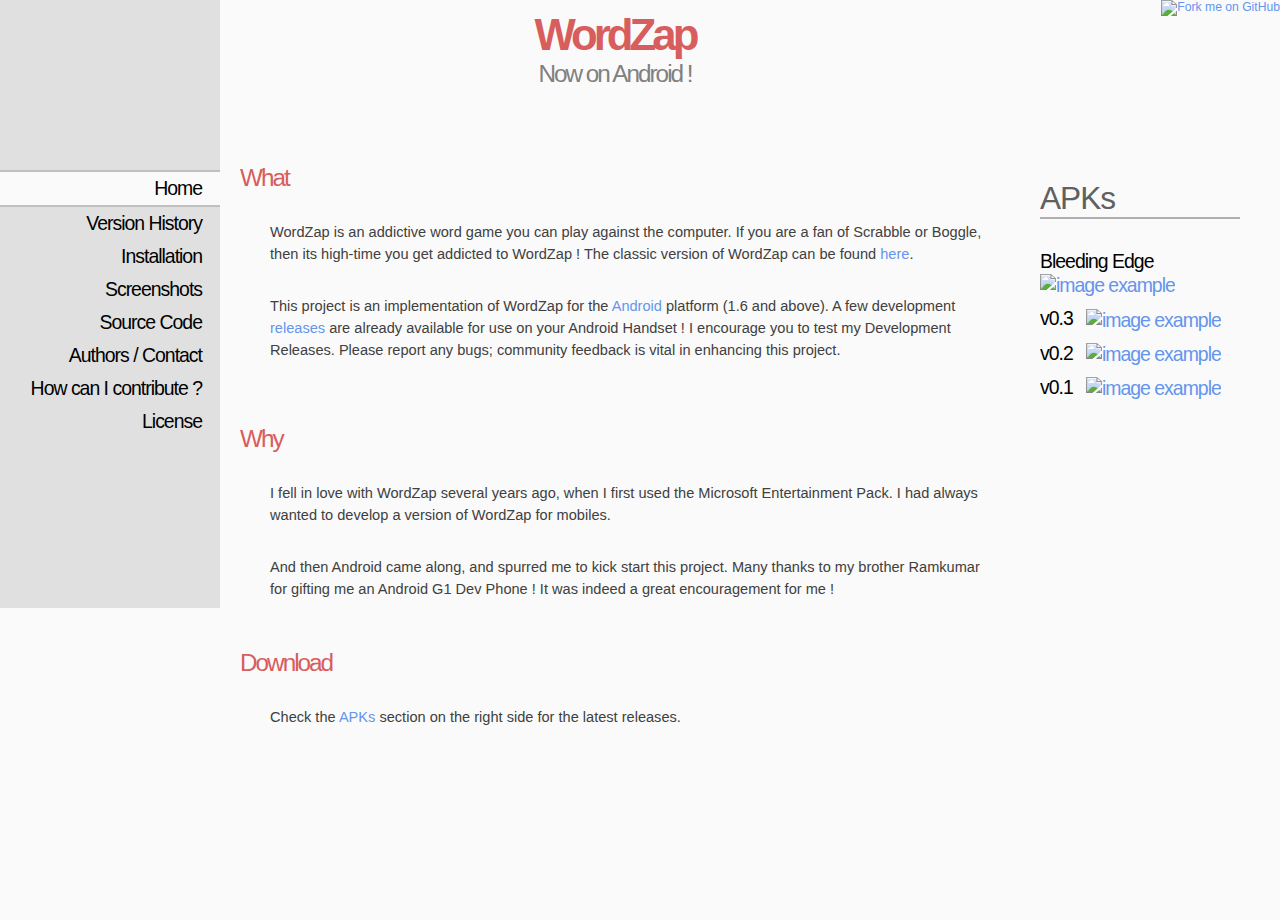
==== index.html @ 64971f8a "Minor changes" ====
<!DOCTYPE html PUBLIC "-//W3C//DTD XHTML 1.0 Strict//EN" "http://www.w3.org/TR/xhtml1/DTD/xhtml1-strict.dtd">
<html xmlns="http://www.w3.org/1999/xhtml" lang="en" xml:lang="en">
<head>
	<meta http-equiv="content-type" content="text/html; charset=utf-8" />
	<meta name="description" content="Your description goes here" />
	<meta name="keywords" content="your,keywords,goes,here" />
	<meta name="author" content="Your Name" />
	<link rel="stylesheet" type="text/css" href="stylesheets/project.css" title="andreas07" media="screen,projection" />
	<title>WordZap @ GitHub</title>
</head>
<script type="text/javascript" src="src/wordzap.js">
</script>
<body onLoad="javascript:setHeight()">
 
<div id="wrap">


<div id="leftside">
	
	<div id="menu">
		<a class="active" href="#">Home</a>
		<a href="version_history.html">Version History</a>
		<a href="installation.html">Installation</a> 
		<a href="screenshots.html">Screenshots</a> 
		<a href="source_code.html">Source Code</a>
		<a href="authors_contact.html">Authors / Contact</a>
		<a href="how_can_i_contribute.html">How can I contribute ?</a>   
		<a href="license.html">License</a>
	</div>
</div>

<a href="http://github.com/kowshik/WordZap"><img style="position: absolute; top: 0; right: 0; border: 0;" src="http://s3.amazonaws.com/github/ribbons/forkme_right_red_aa0000.png" alt="Fork me on GitHub" /></a>

<div id="extras">
	<h2 class="title" id="releases">APKs</h2>
	<br>
	<p>
	<h2 class="version_text">Bleeding Edge&nbsp;&nbsp;&nbsp;<a title="Right click, Save-as" href="http://github.com/kowshik/WordZap/raw/master/bin/WordZap.apk"><img src="img/package_icon.png" width="40" height="36" align="center" alt="image example" /></a></h2>
	<h2 class="version_text">v0.3&nbsp;&nbsp;&nbsp;<a title="Right click, Save-as" href="http://github.com/downloads/kowshik/WordZap/WordZap-0.3.apk"><img src="img/package_icon.png" width="40" height="36" align="center" alt="image example"/></a></h2>
	<h2 class="version_text">v0.2&nbsp;&nbsp;&nbsp;<a title="Right click, Save-as" href="http://github.com/downloads/kowshik/WordZap/WordZap-0.2.apk"><img src="img/package_icon.png" width="40" height="36" align="center" alt="image example"/></a></h2>
	<h2 class="version_text">v0.1&nbsp;&nbsp;&nbsp;<a title="Right click, Save-as" href="http://github.com/downloads/kowshik/WordZap/WordZap-0.1.apk"><img src="img/package_icon.png" width="40" height="36" align="center" alt="image example"/></a></h2>
	</p>
</div>

<div id="content">
	
	<h1>WordZap</h1>
	<h2>Now on Android !</h2>
	<br>
	<br>
	<br>
	<br>
	<h3>What</h3>
	<p>WordZap is an addictive word game you can play against the computer. If you are a fan of Scrabble or Boggle, then its high-time you get addicted to WordZap ! The classic version of WordZap can be found <a href="http://wordzap.com">here</a>.</p>
	<p>This project is an implementation of WordZap for the <a href="http://www.android.com/">Android</a> platform (1.6 and above). A few development <a href="#releases">releases</a> are already available for use on your Android Handset ! I encourage you to test my Development Releases. Please report any bugs; community feedback is vital in enhancing this project.
	<br>
	<br>
	<br>
	<h3>Why</h3>
	<p>I fell in love with WordZap several years ago, when I first used the Microsoft Entertainment Pack. I had always wanted to develop a version of WordZap for mobiles.
	<p>And then Android came along, and spurred me to kick start this project. Many thanks to my brother Ramkumar for gifting me an Android G1 Dev Phone ! It was indeed a great encouragement for me !</p>
	<br>
	<br>
	<h3 id="download">Download</h3>
    <p>
	  Check the <a href="#releases">APKs</a> section on the right side for the latest releases.<br>
    </p>
   

</div>

</div>
</body>
</html>
---- stylesheets/project.css ----
/*
Original design: andreas07 (v2.0 - Jul 07, 2008) - A free xhtml/css website template by Andreas Viklund and stylishtemplate.com.
For more information, see http://andreasviklund.com/templates/andreas07/
*/

/* Main tags */
body {margin:0; padding:0; color:#404040; background:#fafafa url(../img/bodybg.gif) top left repeat-y ; font:76% Verdana,Tahoma,sans-serif;}
ul {margin:5px 0 16px 5px; padding:0;}
li {margin:0 0 8px 15px; padding:0; }
a {color:#6495ED; font-weight:400; text-decoration:none;}
a:hover {color:#6495ED; text-decoration:underline;}
a img {border-color:#fafafa;}

pre {
  background: #000;
  font-family: Monaco, Consolas, "Courier New", monospace;
  padding: 1em;
  font-size: 1.4em;
  overflow: auto;
  margin: 1.5em 36px;
  color: #fff;
  -moz-border-radius: 10px;
  -webkit-border-radius: 10px;
  line-height: 1.4em;
  width:500px;
}

code {
  -moz-border-radius: 5px;
  -webkit-border-radius: 5px;
  background: #000;
  font-family: Monaco, Consolas, "Courier New", monospace;
  font-size: 0.7em;
  color: #fff;
  padding: 3px;
}

pre code {
  padding: 0;
}


/* Wrap */
#wrap {width: 1090px;}

/* Left sidebar */
#leftside {padding:170px 0;width:220px; background:#e0e0e0 url(../img/sidebarbg.gif) top right repeat-y; text-align:right; float:left;}
#leftside h1 {margin:20px 18px 0 5px; color:#6495ED; font-size:2.6em; letter-spacing:-2px; text-align:right;}
#leftside h2, #leftside h3 {margin:0 20px 18px 5px; color:#808080; font-size:1.1em; font-weight:bold; letter-spacing:-1px; text-align:right;}
#leftside h3 {margin:20px 18px 4px 5px; color:#606060;}
#leftside p {margin:0 20px 18px 5px; color:#606060; font-size:0.8em;}
#leftside a {color:#808080}

/* Navigation menu */
#menu a {display:block; width:202px; padding:5px 18px 5px 0; color:#000000; background:#e0e0e0 url(../img/sidebarbg.gif) top right repeat-y; font-size:1.6em; font-weight:normal; text-decoration:none; letter-spacing:-1px;}
#menu a:hover {color:#303030; background:#f0f0f0 url(../img/sidebarbg.gif) top right repeat-y;}
#menu a.active {padding:5px 18px 5px 0; background:#fafafa; border-top:2px solid #c0c0c0; border-bottom:2px solid #c0c0c0;}
#menu a.active:hover {color:#505050; background:#fafafa;}

/* Right sidebar */
#extras {width:200px;position:absolute; left:1040px; top:170px;color:#666;}
#extras h2.title {margin:10px 0 2px 0; color:#606060; font-size:2.6em; font-weight:400; letter-spacing:-1px; text-align:left; border-bottom:2px solid #b0b0b0;}
#extras h2.version_text {margin:10px 0 2px 0; color:#000000; font-size:1.6em; font-weight:400; letter-spacing:-1px; text-align:left;}
#extras p {line-height:1.4em; margin: 0 0 15px 0;}
#extras a:hover {color:#6495ED;}
#extras a img{border-color:#e0e0e0;}

/* Content area */
#content {width:750px; height: 3200px; margin:0 0 0 240px; padding:10px 0; background:#fafafa;}
#content p {margin:30px 0 0px 30px; line-height:1.5em;font-size:1.2em;}
#content ul {margin:0 20px 16px 75px; line-height:1.5em;font-size:1.2em;}
#content ol {margin:0 20px 16px 40px; line-height:1.5em;font-size:1.2em;}
#content h1 {margin:0; color:#d85d5d; font-size:3.6em; letter-spacing:-4px; text-align:center;}
#content h2 {margin:0; color:#808080; font-weight:normal; font-size:2em; letter-spacing:-2px; text-align:center;}
#content h2.version_num {margin:30px 0 0px 30px; color:#F08080; font-weight:normal; font-size:2em; letter-spacing:-2px; text-align:left;}
#content h2.inst_heading {margin:30px 0 0px 30px; color:#F08080; font-weight:normal; font-size:1.7em; letter-spacing:-2px; text-align:left;}
#content h2.inst_subheading {margin:30px 0 20px 50px; color:#DB7093; font-weight:normal; font-size:1.5em; letter-spacing:-1px; text-align:left;}
#content h3 {margin:20px 0 10px 0; color:#d85d5d; font-weight:normal; font-size: 2em; letter-spacing:-2px;}
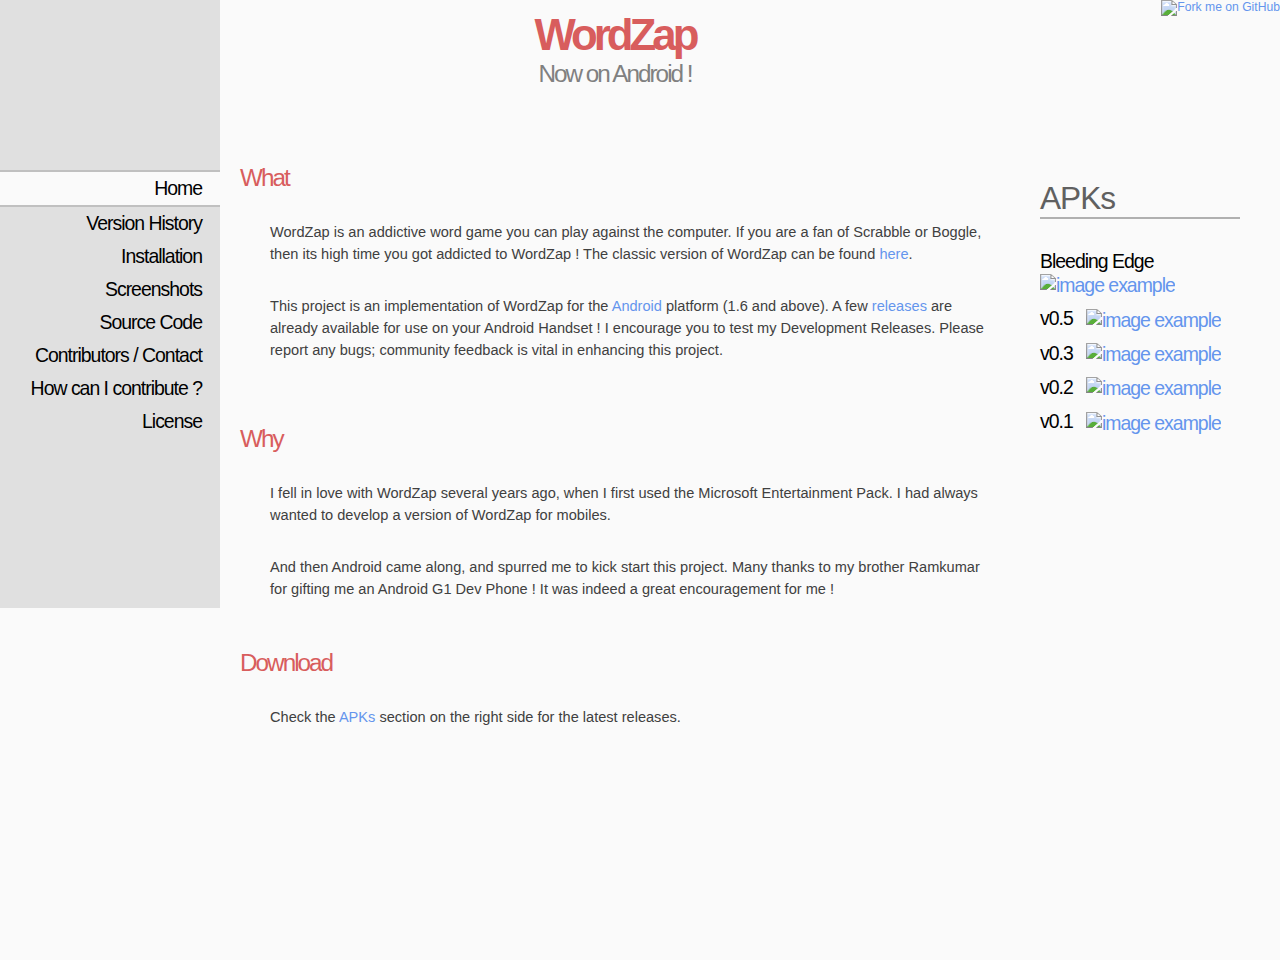
==== commit 36f20594: "minor fix in home page introductory text" ====
--- a/index.html
+++ b/index.html
@@ -10,7 +10,7 @@
 </head>
 <script type="text/javascript" src="src/wordzap.js">
 </script>
-<body onLoad="javascript:setHeight()">
+<body onLoad="javascript:setHeight('home')">
  
 <div id="wrap">
 
@@ -23,7 +23,7 @@
 		<a href="installation.html">Installation</a> 
 		<a href="screenshots.html">Screenshots</a> 
 		<a href="source_code.html">Source Code</a>
-		<a href="authors_contact.html">Authors / Contact</a>
+		<a href="contributors_contact.html">Contributors / Contact</a>
 		<a href="how_can_i_contribute.html">How can I contribute ?</a>   
 		<a href="license.html">License</a>
 	</div>
@@ -36,6 +36,7 @@
 	<br>
 	<p>
 	<h2 class="version_text">Bleeding Edge&nbsp;&nbsp;&nbsp;<a title="Right click, Save-as" href="http://github.com/kowshik/WordZap/raw/master/bin/WordZap.apk"><img src="img/package_icon.png" width="40" height="36" align="center" alt="image example" /></a></h2>
+	<h2 class="version_text">v0.5&nbsp;&nbsp;&nbsp;<a title="Right click, Save-as" href="http://github.com/downloads/kowshik/WordZap/WordZap-0.5.apk"><img src="img/package_icon.png" width="40" height="36" align="center" alt="image example"/></a></h2>
 	<h2 class="version_text">v0.3&nbsp;&nbsp;&nbsp;<a title="Right click, Save-as" href="http://github.com/downloads/kowshik/WordZap/WordZap-0.3.apk"><img src="img/package_icon.png" width="40" height="36" align="center" alt="image example"/></a></h2>
 	<h2 class="version_text">v0.2&nbsp;&nbsp;&nbsp;<a title="Right click, Save-as" href="http://github.com/downloads/kowshik/WordZap/WordZap-0.2.apk"><img src="img/package_icon.png" width="40" height="36" align="center" alt="image example"/></a></h2>
 	<h2 class="version_text">v0.1&nbsp;&nbsp;&nbsp;<a title="Right click, Save-as" href="http://github.com/downloads/kowshik/WordZap/WordZap-0.1.apk"><img src="img/package_icon.png" width="40" height="36" align="center" alt="image example"/></a></h2>
@@ -51,8 +52,8 @@
 	<br>
 	<br>
 	<h3>What</h3>
-	<p>WordZap is an addictive word game you can play against the computer. If you are a fan of Scrabble or Boggle, then its high-time you get addicted to WordZap ! The classic version of WordZap can be found <a href="http://wordzap.com">here</a>.</p>
-	<p>This project is an implementation of WordZap for the <a href="http://www.android.com/">Android</a> platform (1.6 and above). A few development <a href="#releases">releases</a> are already available for use on your Android Handset ! I encourage you to test my Development Releases. Please report any bugs; community feedback is vital in enhancing this project.
+	<p>WordZap is an addictive word game you can play against the computer. If you are a fan of Scrabble or Boggle, then its high time you got addicted to WordZap ! The classic version of WordZap can be found <a href="http://wordzap.com">here</a>.</p>
+	<p>This project is an implementation of WordZap for the <a href="http://www.android.com/">Android</a> platform (1.6 and above). A few <a href="#releases">releases</a> are already available for use on your Android Handset ! I encourage you to test my Development Releases. Please report any bugs; community feedback is vital in enhancing this project.
 	<br>
 	<br>
 	<br>
@@ -71,4 +72,4 @@
 
 </div>
 </body>
-</html>+</html>
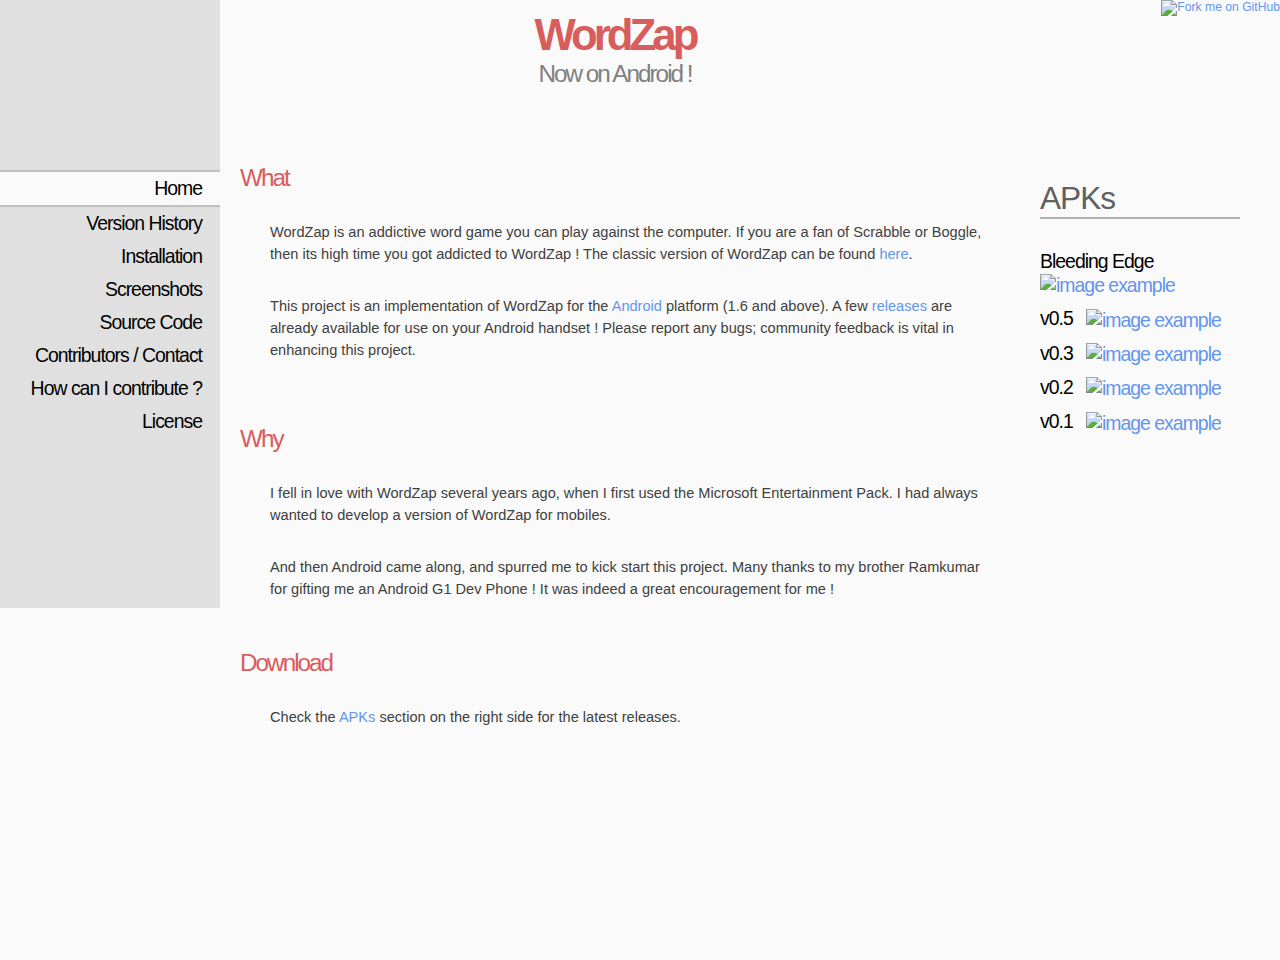
==== commit 5c61f36c: "minor fix in home page introductory text" ====
--- a/index.html
+++ b/index.html
@@ -53,7 +53,7 @@
 	<br>
 	<h3>What</h3>
 	<p>WordZap is an addictive word game you can play against the computer. If you are a fan of Scrabble or Boggle, then its high time you got addicted to WordZap ! The classic version of WordZap can be found <a href="http://wordzap.com">here</a>.</p>
-	<p>This project is an implementation of WordZap for the <a href="http://www.android.com/">Android</a> platform (1.6 and above). A few <a href="#releases">releases</a> are already available for use on your Android Handset ! I encourage you to test my Development Releases. Please report any bugs; community feedback is vital in enhancing this project.
+	<p>This project is an implementation of WordZap for the <a href="http://www.android.com/">Android</a> platform (1.6 and above). A few <a href="#releases">releases</a> are already available for use on your Android handset ! Please report any bugs; community feedback is vital in enhancing this project.
 	<br>
 	<br>
 	<br>
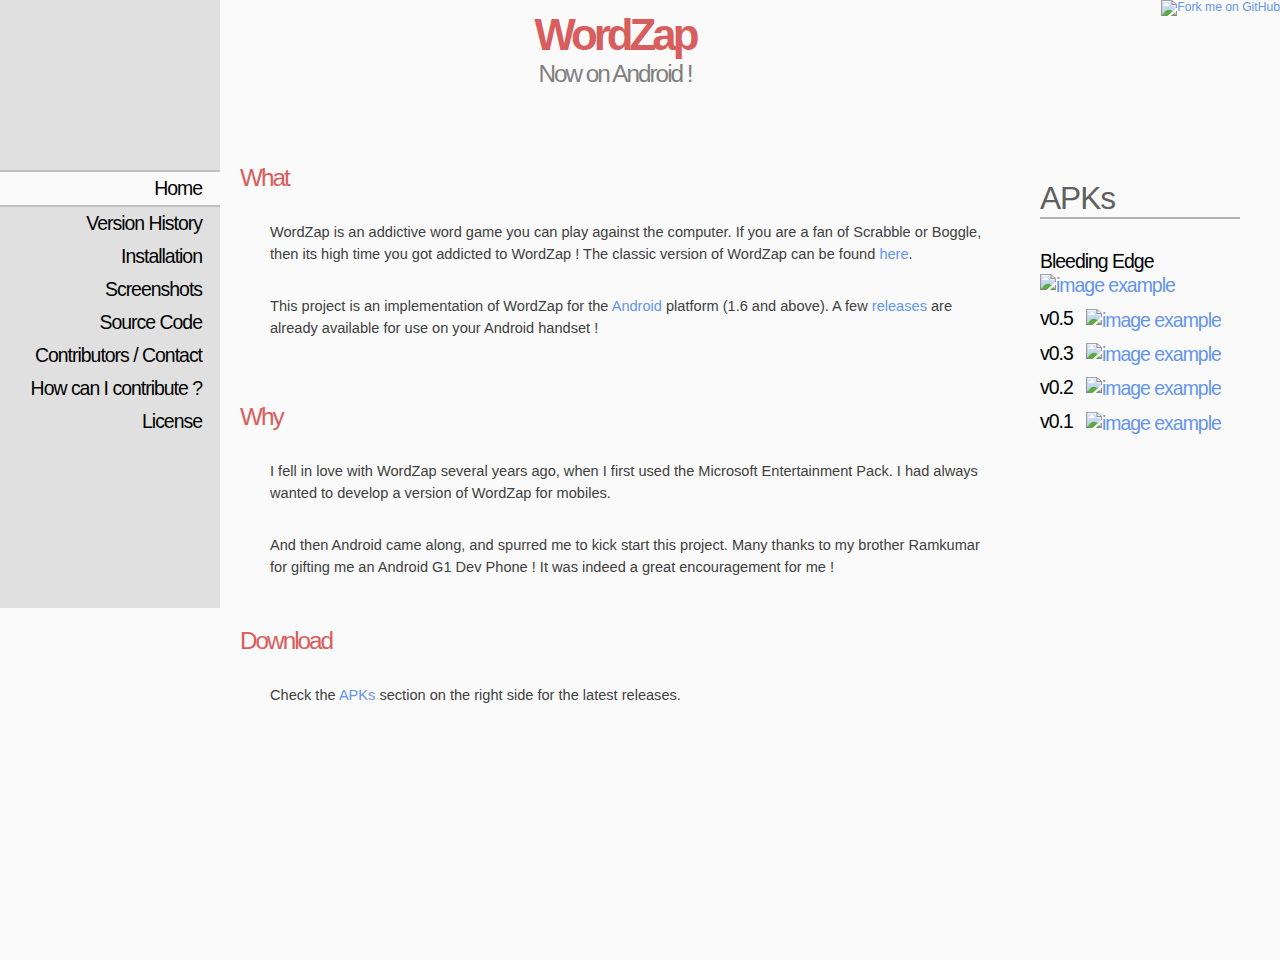
==== commit 882c88c9: "minor fix in home page introductory text" ====
--- a/index.html
+++ b/index.html
@@ -53,7 +53,7 @@
 	<br>
 	<h3>What</h3>
 	<p>WordZap is an addictive word game you can play against the computer. If you are a fan of Scrabble or Boggle, then its high time you got addicted to WordZap ! The classic version of WordZap can be found <a href="http://wordzap.com">here</a>.</p>
-	<p>This project is an implementation of WordZap for the <a href="http://www.android.com/">Android</a> platform (1.6 and above). A few <a href="#releases">releases</a> are already available for use on your Android handset ! Please report any bugs; community feedback is vital in enhancing this project.
+	<p>This project is an implementation of WordZap for the <a href="http://www.android.com/">Android</a> platform (1.6 and above). A few <a href="#releases">releases</a> are already available for use on your Android handset !
 	<br>
 	<br>
 	<br>
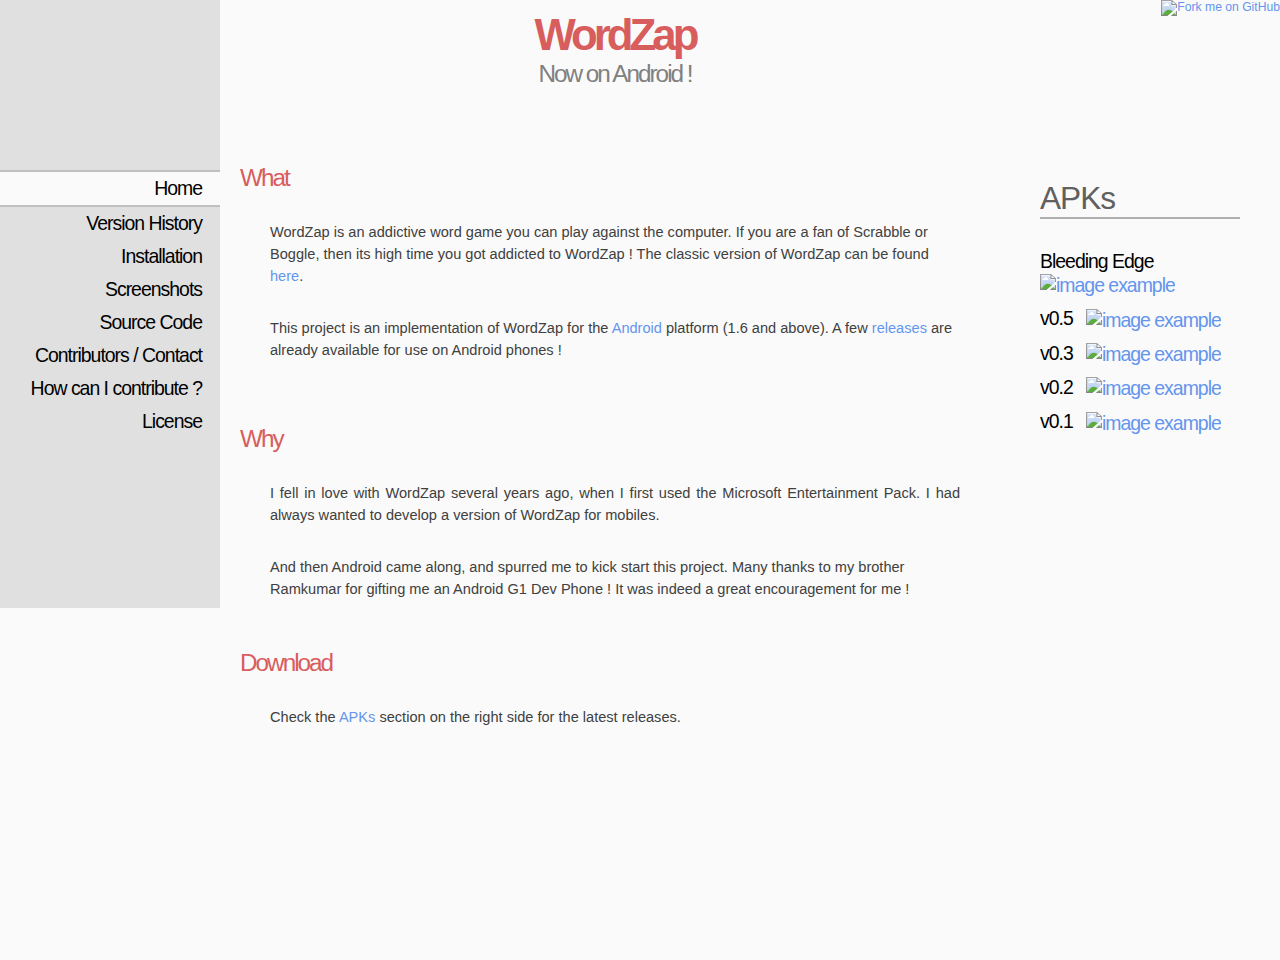
==== commit 19f068d1: "minor fix" ====
--- a/index.html
+++ b/index.html
@@ -53,12 +53,12 @@
 	<br>
 	<h3>What</h3>
 	<p>WordZap is an addictive word game you can play against the computer. If you are a fan of Scrabble or Boggle, then its high time you got addicted to WordZap ! The classic version of WordZap can be found <a href="http://wordzap.com">here</a>.</p>
-	<p>This project is an implementation of WordZap for the <a href="http://www.android.com/">Android</a> platform (1.6 and above). A few <a href="#releases">releases</a> are already available for use on your Android handset !
+	<p>This project is an implementation of WordZap for the <a href="http://www.android.com/">Android</a> platform (1.6 and above). A few <a href="#releases">releases</a> are already available for use on Android phones !
 	<br>
 	<br>
 	<br>
 	<h3>Why</h3>
-	<p>I fell in love with WordZap several years ago, when I first used the Microsoft Entertainment Pack. I had always wanted to develop a version of WordZap for mobiles.
+	<p align="justify">I fell in love with WordZap several years ago, when I first used the Microsoft Entertainment Pack. I had always wanted to develop a version of WordZap for mobiles.
 	<p>And then Android came along, and spurred me to kick start this project. Many thanks to my brother Ramkumar for gifting me an Android G1 Dev Phone ! It was indeed a great encouragement for me !</p>
 	<br>
 	<br>
--- a/stylesheets/project.css
+++ b/stylesheets/project.css
@@ -1,78 +1,78 @@
-/*
-Original design: andreas07 (v2.0 - Jul 07, 2008) - A free xhtml/css website template by Andreas Viklund and stylishtemplate.com.
-For more information, see http://andreasviklund.com/templates/andreas07/
-*/
-
-/* Main tags */
-body {margin:0; padding:0; color:#404040; background:#fafafa url(../img/bodybg.gif) top left repeat-y ; font:76% Verdana,Tahoma,sans-serif;}
-ul {margin:5px 0 16px 5px; padding:0;}
-li {margin:0 0 8px 15px; padding:0; }
-a {color:#6495ED; font-weight:400; text-decoration:none;}
-a:hover {color:#6495ED; text-decoration:underline;}
-a img {border-color:#fafafa;}
-
-pre {
-  background: #000;
-  font-family: Monaco, Consolas, "Courier New", monospace;
-  padding: 1em;
-  font-size: 1.4em;
-  overflow: auto;
-  margin: 1.5em 36px;
-  color: #fff;
-  -moz-border-radius: 10px;
-  -webkit-border-radius: 10px;
-  line-height: 1.4em;
-  width:500px;
-}
-
-code {
-  -moz-border-radius: 5px;
-  -webkit-border-radius: 5px;
-  background: #000;
-  font-family: Monaco, Consolas, "Courier New", monospace;
-  font-size: 0.7em;
-  color: #fff;
-  padding: 3px;
-}
-
-pre code {
-  padding: 0;
-}
-
-
-/* Wrap */
-#wrap {width: 1090px;}
-
-/* Left sidebar */
-#leftside {padding:170px 0;width:220px; background:#e0e0e0 url(../img/sidebarbg.gif) top right repeat-y; text-align:right; float:left;}
-#leftside h1 {margin:20px 18px 0 5px; color:#6495ED; font-size:2.6em; letter-spacing:-2px; text-align:right;}
-#leftside h2, #leftside h3 {margin:0 20px 18px 5px; color:#808080; font-size:1.1em; font-weight:bold; letter-spacing:-1px; text-align:right;}
-#leftside h3 {margin:20px 18px 4px 5px; color:#606060;}
-#leftside p {margin:0 20px 18px 5px; color:#606060; font-size:0.8em;}
-#leftside a {color:#808080}
-
-/* Navigation menu */
-#menu a {display:block; width:202px; padding:5px 18px 5px 0; color:#000000; background:#e0e0e0 url(../img/sidebarbg.gif) top right repeat-y; font-size:1.6em; font-weight:normal; text-decoration:none; letter-spacing:-1px;}
-#menu a:hover {color:#303030; background:#f0f0f0 url(../img/sidebarbg.gif) top right repeat-y;}
-#menu a.active {padding:5px 18px 5px 0; background:#fafafa; border-top:2px solid #c0c0c0; border-bottom:2px solid #c0c0c0;}
-#menu a.active:hover {color:#505050; background:#fafafa;}
-
-/* Right sidebar */
-#extras {width:200px;position:absolute; left:1040px; top:170px;color:#666;}
-#extras h2.title {margin:10px 0 2px 0; color:#606060; font-size:2.6em; font-weight:400; letter-spacing:-1px; text-align:left; border-bottom:2px solid #b0b0b0;}
-#extras h2.version_text {margin:10px 0 2px 0; color:#000000; font-size:1.6em; font-weight:400; letter-spacing:-1px; text-align:left;}
-#extras p {line-height:1.4em; margin: 0 0 15px 0;}
-#extras a:hover {color:#6495ED;}
-#extras a img{border-color:#e0e0e0;}
-
-/* Content area */
-#content {width:750px; height: 3200px; margin:0 0 0 240px; padding:10px 0; background:#fafafa;}
-#content p {margin:30px 0 0px 30px; line-height:1.5em;font-size:1.2em;}
-#content ul {margin:0 20px 16px 75px; line-height:1.5em;font-size:1.2em;}
-#content ol {margin:0 20px 16px 40px; line-height:1.5em;font-size:1.2em;}
-#content h1 {margin:0; color:#d85d5d; font-size:3.6em; letter-spacing:-4px; text-align:center;}
-#content h2 {margin:0; color:#808080; font-weight:normal; font-size:2em; letter-spacing:-2px; text-align:center;}
-#content h2.version_num {margin:30px 0 0px 30px; color:#F08080; font-weight:normal; font-size:2em; letter-spacing:-2px; text-align:left;}
-#content h2.inst_heading {margin:30px 0 0px 30px; color:#F08080; font-weight:normal; font-size:1.7em; letter-spacing:-2px; text-align:left;}
-#content h2.inst_subheading {margin:30px 0 20px 50px; color:#DB7093; font-weight:normal; font-size:1.5em; letter-spacing:-1px; text-align:left;}
+/*
+Original design: andreas07 (v2.0 - Jul 07, 2008) - A free xhtml/css website template by Andreas Viklund and stylishtemplate.com.
+For more information, see http://andreasviklund.com/templates/andreas07/
+*/
+
+/* Main tags */
+body {margin:0; padding:0; color:#404040; background:#fafafa url(../img/bodybg.gif) top left repeat-y ; font:76% Verdana,Tahoma,sans-serif;}
+ul {margin:5px 0 16px 5px; padding:0;}
+li {margin:0 0 8px 15px; padding:0; }
+a {color:#6495ED; font-weight:400; text-decoration:none;}
+a:hover {color:#6495ED; text-decoration:underline;}
+a img {border-color:#fafafa;}
+
+pre {
+  background: #000;
+  font-family: Monaco, Consolas, "Courier New", monospace;
+  padding: 1em;
+  font-size: 1.4em;
+  overflow: auto;
+  margin: 1.5em 36px;
+  color: #fff;
+  -moz-border-radius: 10px;
+  -webkit-border-radius: 10px;
+  line-height: 1.4em;
+  width:500px;
+}
+
+code {
+  -moz-border-radius: 5px;
+  -webkit-border-radius: 5px;
+  background: #000;
+  font-family: Monaco, Consolas, "Courier New", monospace;
+  font-size: 0.7em;
+  color: #fff;
+  padding: 3px;
+}
+
+pre code {
+  padding: 0;
+}
+
+
+/* Wrap */
+#wrap {width: 1090px;}
+
+/* Left sidebar */
+#leftside {padding:170px 0;width:220px; background:#e0e0e0 url(../img/sidebarbg.gif) top right repeat-y; text-align:right; float:left;}
+#leftside h1 {margin:20px 18px 0 5px; color:#6495ED; font-size:2.6em; letter-spacing:-2px; text-align:right;}
+#leftside h2, #leftside h3 {margin:0 20px 18px 5px; color:#808080; font-size:1.1em; font-weight:bold; letter-spacing:-1px; text-align:right;}
+#leftside h3 {margin:20px 18px 4px 5px; color:#606060;}
+#leftside p {margin:0 20px 18px 5px; color:#606060; font-size:0.8em;}
+#leftside a {color:#808080}
+
+/* Navigation menu */
+#menu a {display:block; width:202px; padding:5px 18px 5px 0; color:#000000; background:#e0e0e0 url(../img/sidebarbg.gif) top right repeat-y; font-size:1.6em; font-weight:normal; text-decoration:none; letter-spacing:-1px;}
+#menu a:hover {color:#303030; background:#f0f0f0 url(../img/sidebarbg.gif) top right repeat-y;}
+#menu a.active {padding:5px 18px 5px 0; background:#fafafa; border-top:2px solid #c0c0c0; border-bottom:2px solid #c0c0c0;}
+#menu a.active:hover {color:#505050; background:#fafafa;}
+
+/* Right sidebar */
+#extras {width:200px;position:absolute; left:1040px; top:170px;color:#666;}
+#extras h2.title {margin:10px 0 2px 0; color:#606060; font-size:2.6em; font-weight:400; letter-spacing:-1px; text-align:left; border-bottom:2px solid #b0b0b0;}
+#extras h2.version_text {margin:10px 0 2px 0; color:#000000; font-size:1.6em; font-weight:400; letter-spacing:-1px; text-align:left;}
+#extras p {line-height:1.4em; margin: 0 0 15px 0;}
+#extras a:hover {color:#6495ED;}
+#extras a img{border-color:#e0e0e0;}
+
+/* Content area */
+#content {width:750px; height: 3200px; margin:0 0 0 240px; padding:10px 0; background:#fafafa;}
+#content p {margin:30px 30px 0px 30px; line-height:1.5em;font-size:1.2em;}
+#content ul {margin:0 20px 16px 75px; line-height:1.5em;font-size:1.2em;}
+#content ol {margin:0 20px 16px 40px; line-height:1.5em;font-size:1.2em;}
+#content h1 {margin:0; color:#d85d5d; font-size:3.6em; letter-spacing:-4px; text-align:center;}
+#content h2 {margin:0; color:#808080; font-weight:normal; font-size:2em; letter-spacing:-2px; text-align:center;}
+#content h2.version_num {margin:30px 0 0px 30px; color:#F08080; font-weight:normal; font-size:2em; letter-spacing:-2px; text-align:left;}
+#content h2.inst_heading {margin:30px 0 0px 30px; color:#F08080; font-weight:normal; font-size:1.7em; letter-spacing:-2px; text-align:left;}
+#content h2.inst_subheading {margin:30px 0 20px 50px; color:#DB7093; font-weight:normal; font-size:1.5em; letter-spacing:-1px; text-align:left;}
 #content h3 {margin:20px 0 10px 0; color:#d85d5d; font-weight:normal; font-size: 2em; letter-spacing:-2px;}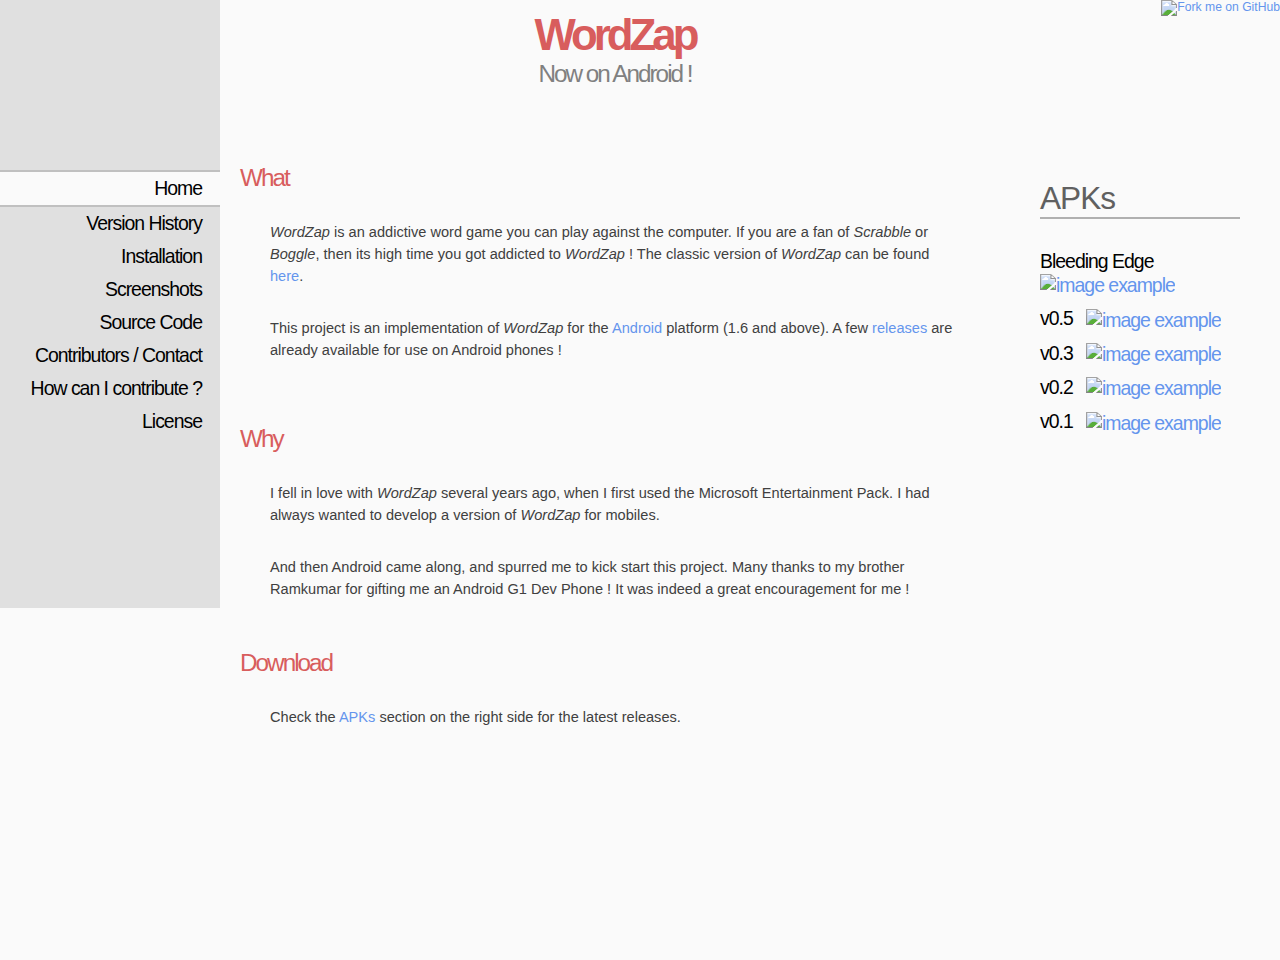
==== commit a93a9ce3: "minor fix" ====
--- a/index.html
+++ b/index.html
@@ -52,13 +52,13 @@
 	<br>
 	<br>
 	<h3>What</h3>
-	<p>WordZap is an addictive word game you can play against the computer. If you are a fan of Scrabble or Boggle, then its high time you got addicted to WordZap ! The classic version of WordZap can be found <a href="http://wordzap.com">here</a>.</p>
-	<p>This project is an implementation of WordZap for the <a href="http://www.android.com/">Android</a> platform (1.6 and above). A few <a href="#releases">releases</a> are already available for use on Android phones !
+	<p><i>WordZap</i> is an addictive word game you can play against the computer. If you are a fan of <i>Scrabble</i> or <i>Boggle</i>, then its high time you got addicted to <i>WordZap</i> ! The classic version of <i>WordZap</i> can be found <a href="http://wordzap.com">here</a>.</p>
+	<p>This project is an implementation of <i>WordZap</i> for the <a href="http://www.android.com/">Android</a> platform (1.6 and above). A few <a href="#releases">releases</a> are already available for use on Android phones !
 	<br>
 	<br>
 	<br>
 	<h3>Why</h3>
-	<p align="justify">I fell in love with WordZap several years ago, when I first used the Microsoft Entertainment Pack. I had always wanted to develop a version of WordZap for mobiles.
+	<p>I fell in love with <i>WordZap</i> several years ago, when I first used the Microsoft Entertainment Pack. I had always wanted to develop a version of <i>WordZap</i> for mobiles.
 	<p>And then Android came along, and spurred me to kick start this project. Many thanks to my brother Ramkumar for gifting me an Android G1 Dev Phone ! It was indeed a great encouragement for me !</p>
 	<br>
 	<br>
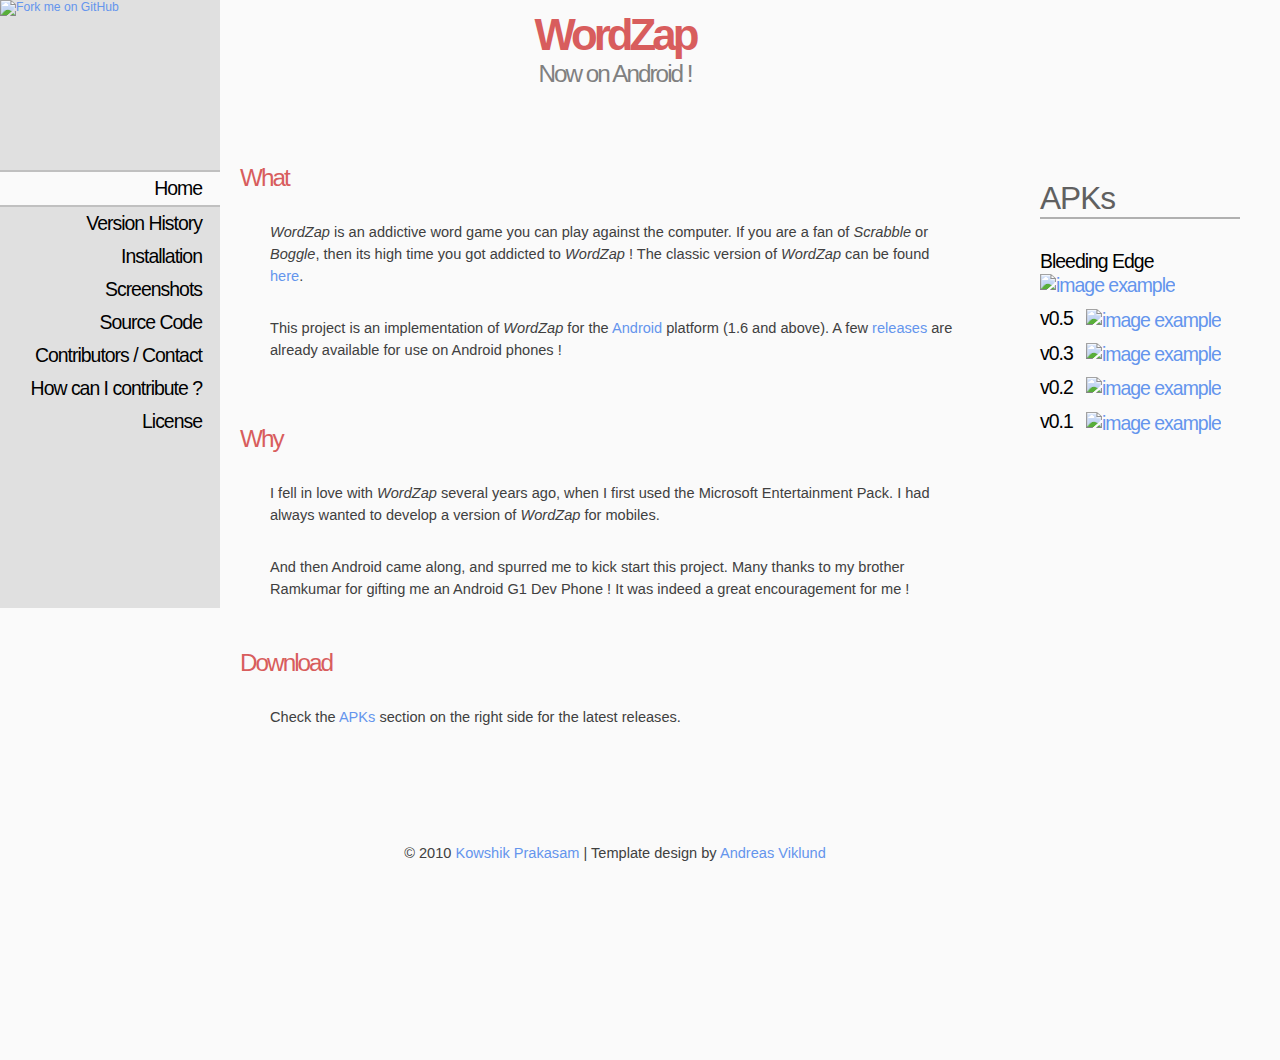
==== commit 83cafe3c: "changed forkme to left" ====
--- a/index.html
+++ b/index.html
@@ -8,7 +8,7 @@
 	<link rel="stylesheet" type="text/css" href="stylesheets/project.css" title="andreas07" media="screen,projection" />
 	<title>WordZap @ GitHub</title>
 </head>
-<script type="text/javascript" src="src/wordzap.js">
+<script type="text/javascript" src="src/height_control.js">
 </script>
 <body onLoad="javascript:setHeight('home')">
  
@@ -29,7 +29,7 @@
 	</div>
 </div>
 
-<a href="http://github.com/kowshik/WordZap"><img style="position: absolute; top: 0; right: 0; border: 0;" src="http://s3.amazonaws.com/github/ribbons/forkme_right_red_aa0000.png" alt="Fork me on GitHub" /></a>
+<a href="http://github.com/kowshik/WordZap"><img style="position: absolute; top: 0; left: 0; border: 0;" src="http://s3.amazonaws.com/github/ribbons/forkme_left_red_aa0000.png" alt="Fork me on GitHub" /></a>
 
 <div id="extras">
 	<h2 class="title" id="releases">APKs</h2>
@@ -66,7 +66,9 @@
     <p>
 	  Check the <a href="#releases">APKs</a> section on the right side for the latest releases.<br>
     </p>
-   
+<br><br><br>
+<br><br><br>
+<p align="center">&copy; 2010 <a href="#">Kowshik Prakasam</a> | Template design by <a href="http://andreasviklund.com/">Andreas Viklund</a></p>
 
 </div>
 
